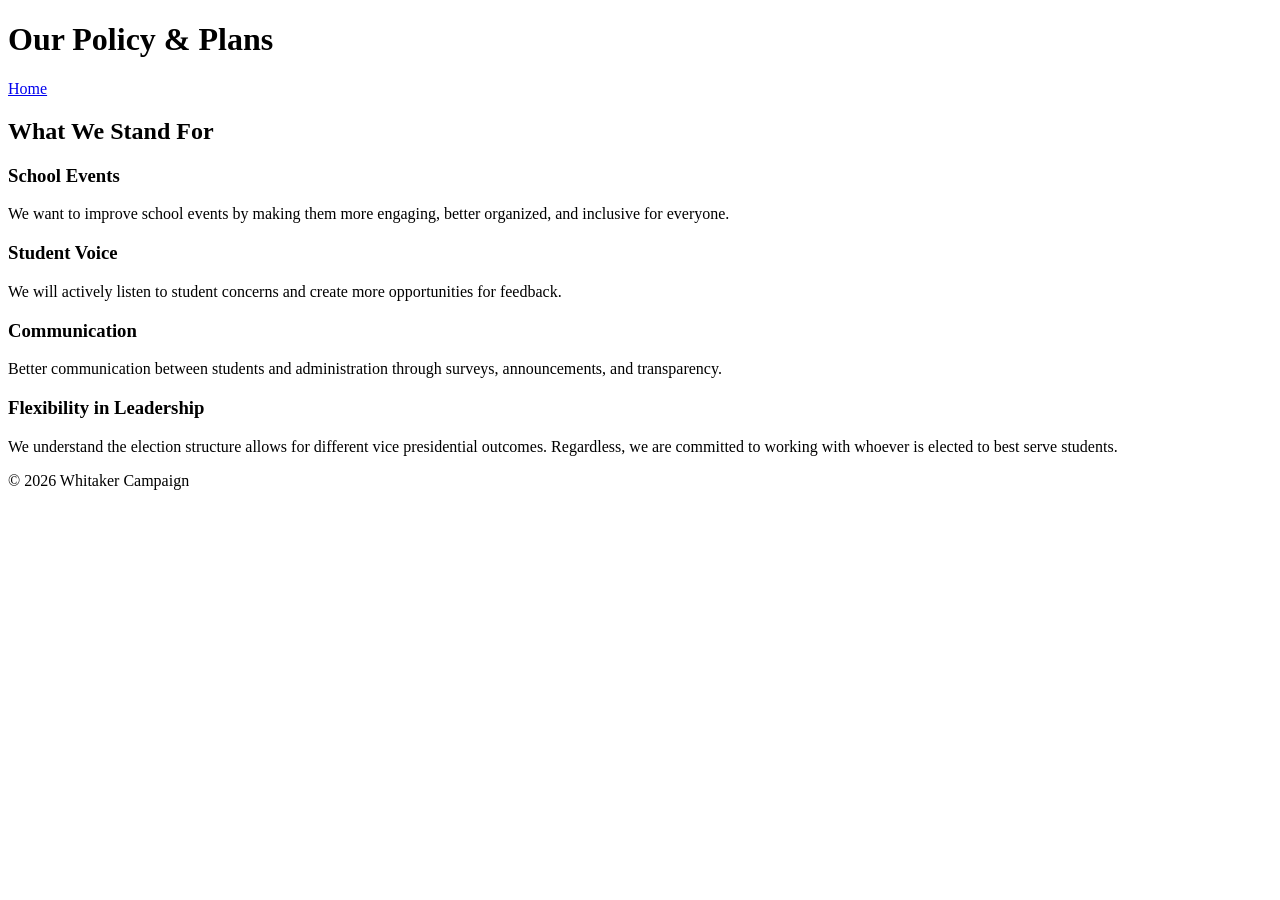
==== policy.html @ 39e7f589 "Create policy.html" ====
<!DOCTYPE html>
<html lang="en">
<head>
    <meta charset="UTF-8">
    <meta name="viewport" content="width=device-width, initial-scale=1.0">
    <title>Our Policies</title>
    <link rel="stylesheet" href="styles.css">
</head>
<body>

<header>
    <h1>Our Policy & Plans</h1>
</header>

<nav>
    <a href="index.html">Home</a>
</nav>

<section>
    <h2>What We Stand For</h2>

    <div class="policy">
        <h3>School Events</h3>
        <p>
            We want to improve school events by making them more engaging,
            better organized, and inclusive for everyone.
        </p>
    </div>

    <div class="policy">
        <h3>Student Voice</h3>
        <p>
            We will actively listen to student concerns and create more
            opportunities for feedback.
        </p>
    </div>

    <div class="policy">
        <h3>Communication</h3>
        <p>
            Better communication between students and administration
            through surveys, announcements, and transparency.
        </p>
    </div>

    <div class="policy">
        <h3>Flexibility in Leadership</h3>
        <p>
            We understand the election structure allows for different
            vice presidential outcomes. Regardless, we are committed to
            working with whoever is elected to best serve students.
        </p>
    </div>

</section>

<footer>
    <p>© 2026 Whitaker Campaign</p>
</footer>

</body>
</html>
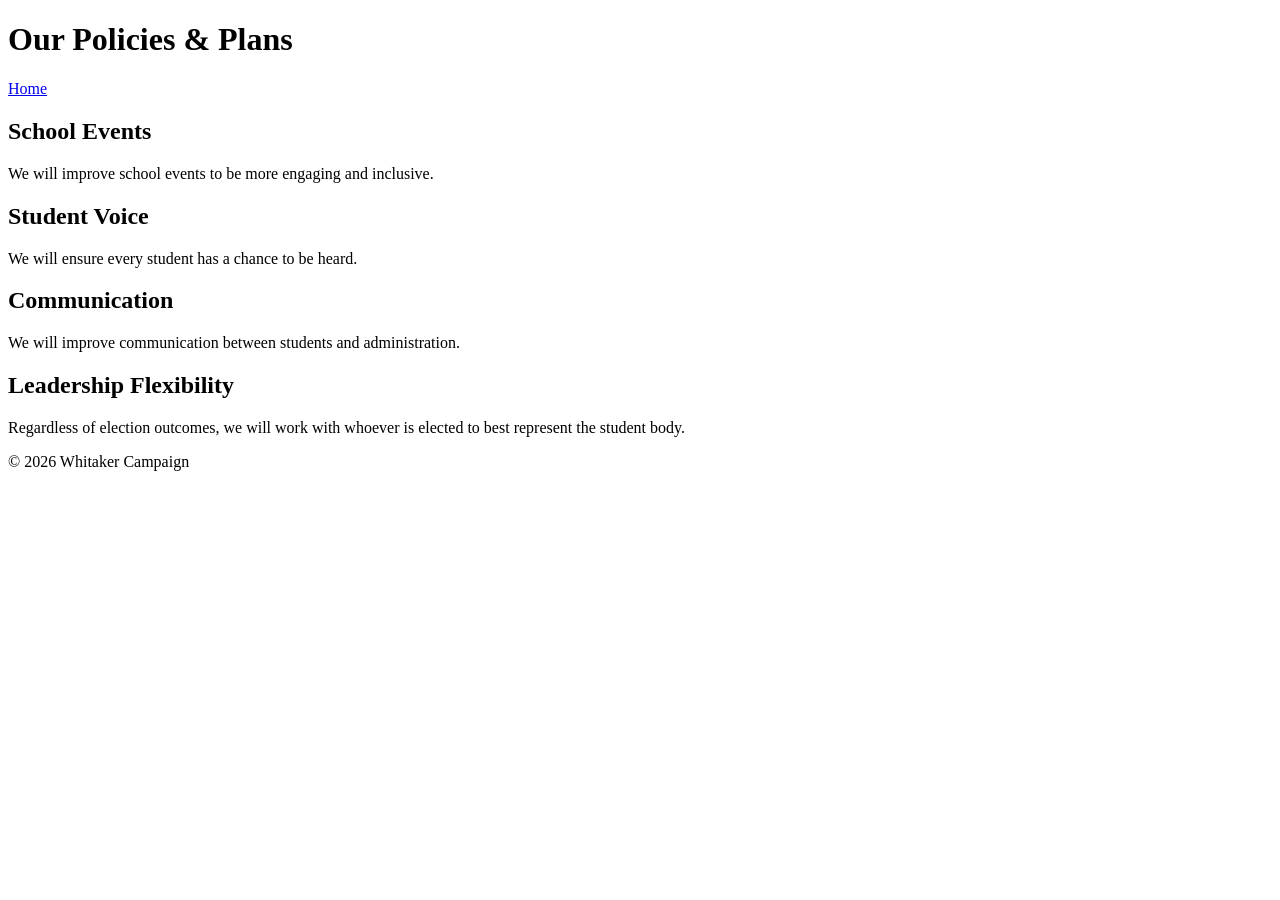
==== commit 1a5ba499: "Update policy.html" ====
--- a/policy.html
+++ b/policy.html
@@ -9,7 +9,7 @@
 <body>
 
 <header>
-    <h1>Our Policy & Plans</h1>
+    <h1>Our Policies & Plans</h1>
 </header>
 
 <nav>
@@ -17,41 +17,28 @@
 </nav>
 
 <section>
-    <h2>What We Stand For</h2>
-
     <div class="policy">
-        <h3>School Events</h3>
-        <p>
-            We want to improve school events by making them more engaging,
-            better organized, and inclusive for everyone.
-        </p>
+        <h2>School Events</h2>
+        <p>We will improve school events to be more engaging and inclusive.</p>
     </div>
 
     <div class="policy">
-        <h3>Student Voice</h3>
-        <p>
-            We will actively listen to student concerns and create more
-            opportunities for feedback.
-        </p>
+        <h2>Student Voice</h2>
+        <p>We will ensure every student has a chance to be heard.</p>
     </div>
 
     <div class="policy">
-        <h3>Communication</h3>
-        <p>
-            Better communication between students and administration
-            through surveys, announcements, and transparency.
-        </p>
+        <h2>Communication</h2>
+        <p>We will improve communication between students and administration.</p>
     </div>
 
     <div class="policy">
-        <h3>Flexibility in Leadership</h3>
+        <h2>Leadership Flexibility</h2>
         <p>
-            We understand the election structure allows for different
-            vice presidential outcomes. Regardless, we are committed to
-            working with whoever is elected to best serve students.
+            Regardless of election outcomes, we will work with whoever is elected
+            to best represent the student body.
         </p>
     </div>
-
 </section>
 
 <footer>
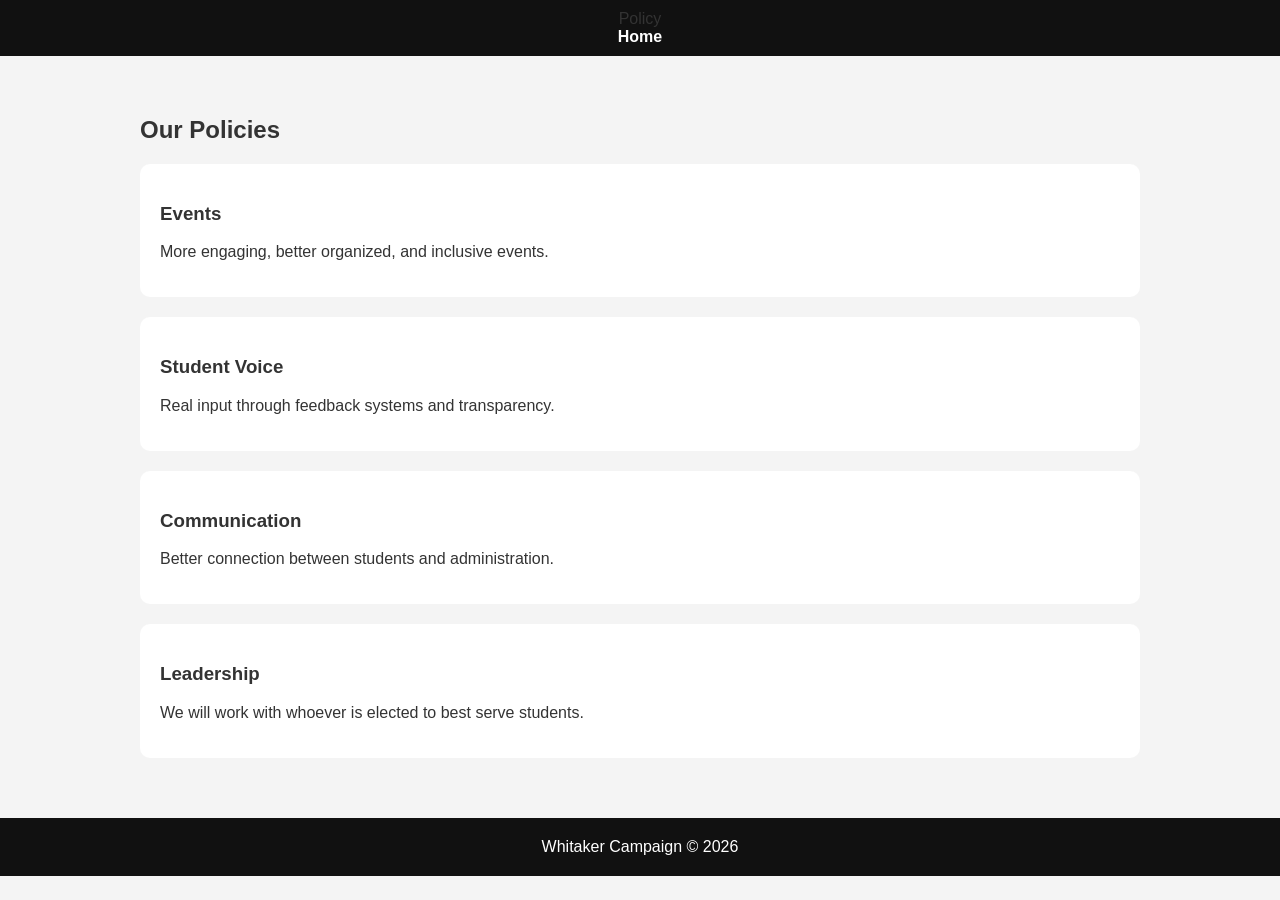
==== commit 3bdf05f0: "Update policy.html" ====
--- a/policy.html
+++ b/policy.html
@@ -1,48 +1,45 @@
 <!DOCTYPE html>
 <html lang="en">
 <head>
-    <meta charset="UTF-8">
-    <meta name="viewport" content="width=device-width, initial-scale=1.0">
-    <title>Our Policies</title>
-    <link rel="stylesheet" href="styles.css">
+<meta charset="UTF-8">
+<meta name="viewport" content="width=device-width, initial-scale=1.0">
+<title>Policy</title>
+<link rel="stylesheet" href="styles.css">
 </head>
 <body>
 
-<header>
-    <h1>Our Policies & Plans</h1>
-</header>
-
-<nav>
+<nav class="nav">
+    <div class="logo">Policy</div>
     <a href="index.html">Home</a>
 </nav>
 
-<section>
+<section class="fade-in">
+    <h1>Our Policies</h1>
+
     <div class="policy">
-        <h2>School Events</h2>
-        <p>We will improve school events to be more engaging and inclusive.</p>
+        <h3>Events</h3>
+        <p>More engaging, better organized, and inclusive events.</p>
     </div>
 
     <div class="policy">
-        <h2>Student Voice</h2>
-        <p>We will ensure every student has a chance to be heard.</p>
+        <h3>Student Voice</h3>
+        <p>Real input through feedback systems and transparency.</p>
     </div>
 
     <div class="policy">
-        <h2>Communication</h2>
-        <p>We will improve communication between students and administration.</p>
+        <h3>Communication</h3>
+        <p>Better connection between students and administration.</p>
     </div>
 
     <div class="policy">
-        <h2>Leadership Flexibility</h2>
-        <p>
-            Regardless of election outcomes, we will work with whoever is elected
-            to best represent the student body.
-        </p>
+        <h3>Leadership</h3>
+        <p>We will work with whoever is elected to best serve students.</p>
     </div>
+
 </section>
 
 <footer>
-    <p>© 2026 Whitaker Campaign</p>
+    Whitaker Campaign © 2026
 </footer>
 
 </body>
--- a/styles.css
+++ b/styles.css
@@ -0,0 +1,90 @@
+body {
+    font-family: Arial, sans-serif;
+    margin: 0;
+    background: #f4f4f4;
+    color: #333;
+}
+
+/* HEADER */
+header {
+    background: #1e3a8a;
+    color: white;
+    text-align: center;
+    padding: 30px 10px;
+}
+
+/* NAVBAR */
+nav {
+    background: #111;
+    padding: 10px;
+    text-align: center;
+}
+
+nav a {
+    color: white;
+    margin: 0 15px;
+    text-decoration: none;
+    font-weight: bold;
+}
+
+nav a:hover {
+    color: #60a5fa;
+}
+
+/* SECTIONS */
+section {
+    padding: 40px;
+    max-width: 1000px;
+    margin: auto;
+}
+
+/* CANDIDATES */
+.candidate {
+    background: white;
+    padding: 20px;
+    margin: 20px 0;
+    border-radius: 10px;
+    box-shadow: 0 0 10px rgba(0,0,0,0.1);
+}
+
+.candidate img {
+    width: 150px;
+    border-radius: 10px;
+}
+
+/* Q&A */
+.qa {
+    background: white;
+    padding: 15px;
+    margin: 15px 0;
+    border-left: 5px solid #1e3a8a;
+}
+
+/* POLICY */
+.policy {
+    background: white;
+    padding: 20px;
+    margin: 20px 0;
+    border-radius: 10px;
+}
+
+/* BUTTON */
+button {
+    background: #1e3a8a;
+    color: white;
+    border: none;
+    padding: 10px 20px;
+    cursor: pointer;
+}
+
+button:hover {
+    background: #3749c6;
+}
+
+/* FOOTER */
+footer {
+    text-align: center;
+    padding: 20px;
+    background: #111;
+    color: white;
+}
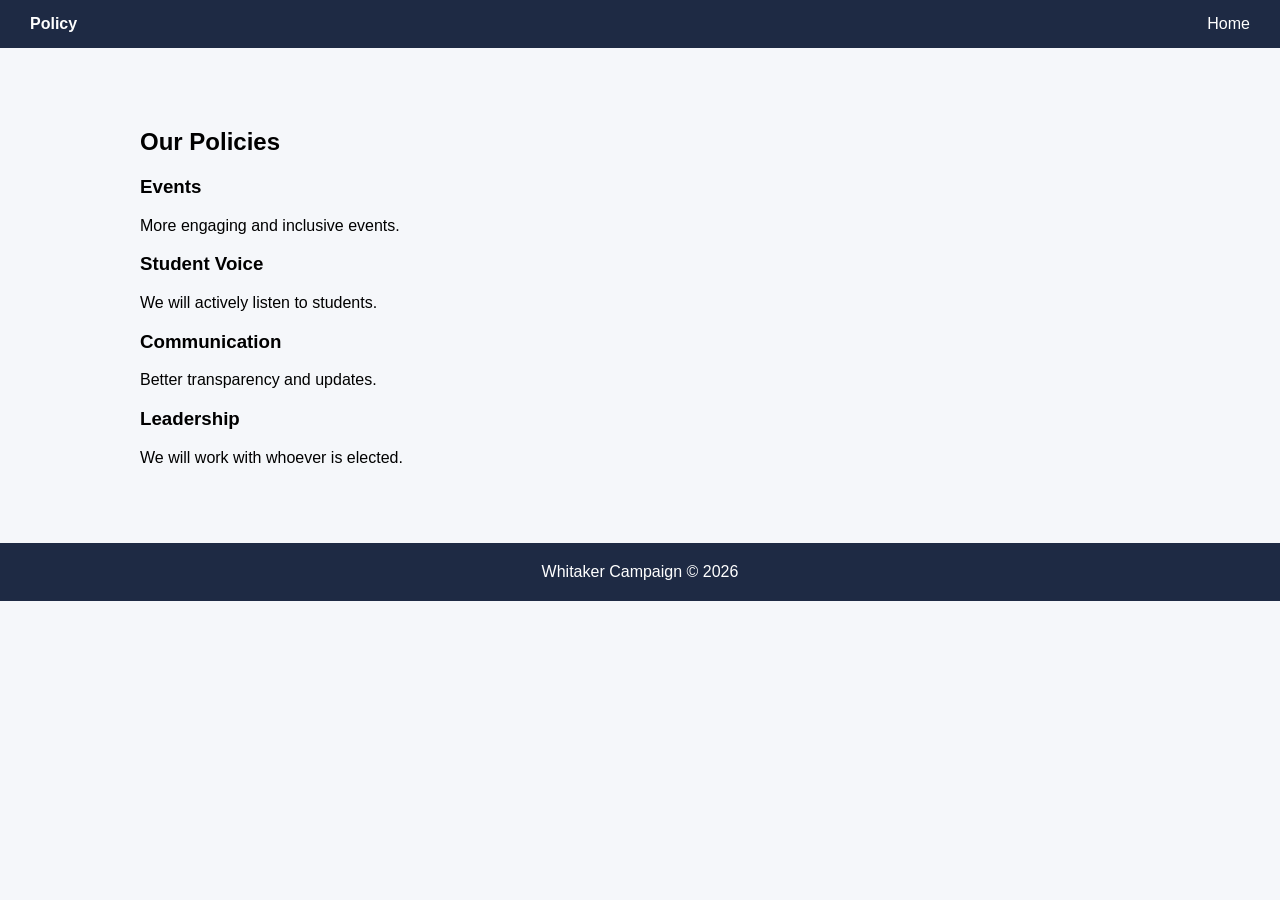
==== commit 288ddcf4: "Update policy.html" ====
--- a/policy.html
+++ b/policy.html
@@ -13,27 +13,27 @@
     <a href="index.html">Home</a>
 </nav>
 
-<section class="fade-in">
+<section>
     <h1>Our Policies</h1>
 
     <div class="policy">
         <h3>Events</h3>
-        <p>More engaging, better organized, and inclusive events.</p>
+        <p>More engaging and inclusive events.</p>
     </div>
 
     <div class="policy">
         <h3>Student Voice</h3>
-        <p>Real input through feedback systems and transparency.</p>
+        <p>We will actively listen to students.</p>
     </div>
 
     <div class="policy">
         <h3>Communication</h3>
-        <p>Better connection between students and administration.</p>
+        <p>Better transparency and updates.</p>
     </div>
 
     <div class="policy">
         <h3>Leadership</h3>
-        <p>We will work with whoever is elected to best serve students.</p>
+        <p>We will work with whoever is elected.</p>
     </div>
 
 </section>
--- a/styles.css
+++ b/styles.css
@@ -1,90 +1,165 @@
-body {
-    font-family: Arial, sans-serif;
-    margin: 0;
-    background: #f4f4f4;
-    color: #333;
+:root {
+    --blue: #1e2a44;
+    --blue-soft: #2f3e63;
+    --red: #b23a48;
+    --light: #f5f7fa;
 }
 
-/* HEADER */
-header {
-    background: #1e3a8a;
-    color: white;
-    text-align: center;
-    padding: 30px 10px;
+/* GLOBAL */
+body {
+    margin: 0;
+    font-family: 'Segoe UI', sans-serif;
+    background: var(--light);
 }
 
-/* NAVBAR */
-nav {
-    background: #111;
-    padding: 10px;
+/* NAV */
+.nav {
+    display: flex;
+    justify-content: space-between;
+    padding: 15px 30px;
+    background: var(--blue);
+    color: white;
+}
+
+.nav a {
+    color: white;
+    margin-left: 20px;
+    text-decoration: none;
+}
+
+.logo {
+    font-weight: bold;
+}
+
+/* HERO SPLIT */
+.hero-split {
+    display: flex;
+    align-items: center;
+    justify-content: space-between;
+    background: var(--blue);
+    color: white;
+    padding: 60px 20px;
+    flex-wrap: wrap;
+}
+
+.hero-side {
+    width: 30%;
     text-align: center;
 }
 
-nav a {
-    color: white;
-    margin: 0 15px;
-    text-decoration: none;
-    font-weight: bold;
+.hero-side h1 {
+    font-size: 2.2em;
 }
 
-nav a:hover {
-    color: #60a5fa;
+.hero-side p {
+    color: #ccc;
+}
+
+.hero-center {
+    width: 30%;
+    text-align: center;
+}
+
+.hero-center img {
+    width: 100%;
+    max-width: 300px;
+    border-radius: 12px;
+    border: 4px solid var(--red);
 }
 
 /* SECTIONS */
 section {
-    padding: 40px;
+    padding: 60px 20px;
     max-width: 1000px;
     margin: auto;
 }
 
-/* CANDIDATES */
-.candidate {
+/* GRID */
+.grid {
+    display: grid;
+    grid-template-columns: repeat(auto-fit, minmax(250px, 1fr));
+    gap: 30px;
+}
+
+/* CARD */
+.card {
     background: white;
     padding: 20px;
-    margin: 20px 0;
-    border-radius: 10px;
-    box-shadow: 0 0 10px rgba(0,0,0,0.1);
+    border-radius: 12px;
+    transition: 0.3s;
 }
 
-.candidate img {
-    width: 150px;
+.card:hover {
+    transform: translateY(-5px);
+}
+
+.card img {
+    width: 100%;
     border-radius: 10px;
+}
+
+.role {
+    color: var(--red);
 }
 
 /* Q&A */
 .qa {
     background: white;
     padding: 15px;
+    border-left: 4px solid var(--red);
     margin: 15px 0;
-    border-left: 5px solid #1e3a8a;
 }
 
-/* POLICY */
-.policy {
-    background: white;
-    padding: 20px;
-    margin: 20px 0;
-    border-radius: 10px;
+/* CTA */
+.cta {
+    text-align: center;
+    background: var(--blue-soft);
+    color: white;
 }
 
-/* BUTTON */
-button {
-    background: #1e3a8a;
+.cta button {
+    background: var(--red);
+    border: none;
+    padding: 12px 25px;
     color: white;
-    border: none;
-    padding: 10px 20px;
     cursor: pointer;
-}
-
-button:hover {
-    background: #3749c6;
 }
 
 /* FOOTER */
 footer {
     text-align: center;
     padding: 20px;
-    background: #111;
+    background: var(--blue);
     color: white;
 }
+
+/* FORM */
+iframe {
+    width: 100%;
+    height: 600px;
+    border: none;
+}
+
+/* ANIMATION */
+.fade-in {
+    opacity: 0;
+    transform: translateY(20px);
+    transition: 0.6s;
+}
+
+.fade-in.visible {
+    opacity: 1;
+    transform: translateY(0);
+}
+
+/* MOBILE */
+@media (max-width: 768px) {
+    .hero-split {
+        flex-direction: column;
+    }
+
+    .hero-side, .hero-center {
+        width: 100%;
+        margin-bottom: 20px;
+    }
+}
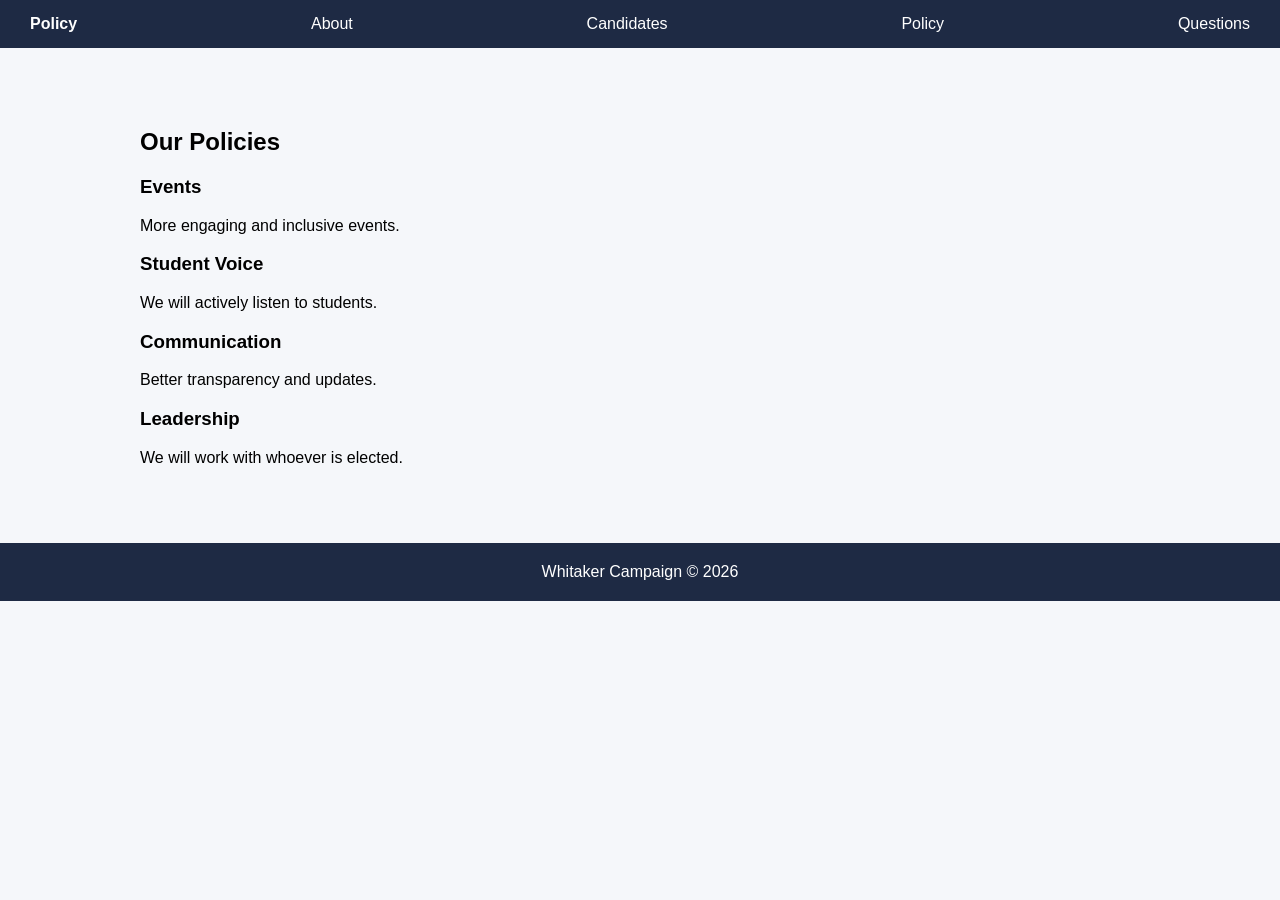
==== commit 199dba5a: "Update policy.html" ====
--- a/policy.html
+++ b/policy.html
@@ -10,7 +10,10 @@
 
 <nav class="nav">
     <div class="logo">Policy</div>
-    <a href="index.html">Home</a>
+        <a href="#about">About</a>
+        <a href="#candidates">Candidates</a>
+        <a href="policy.html">Policy</a>
+        <a href="#questions">Questions</a>
 </nav>
 
 <section>
